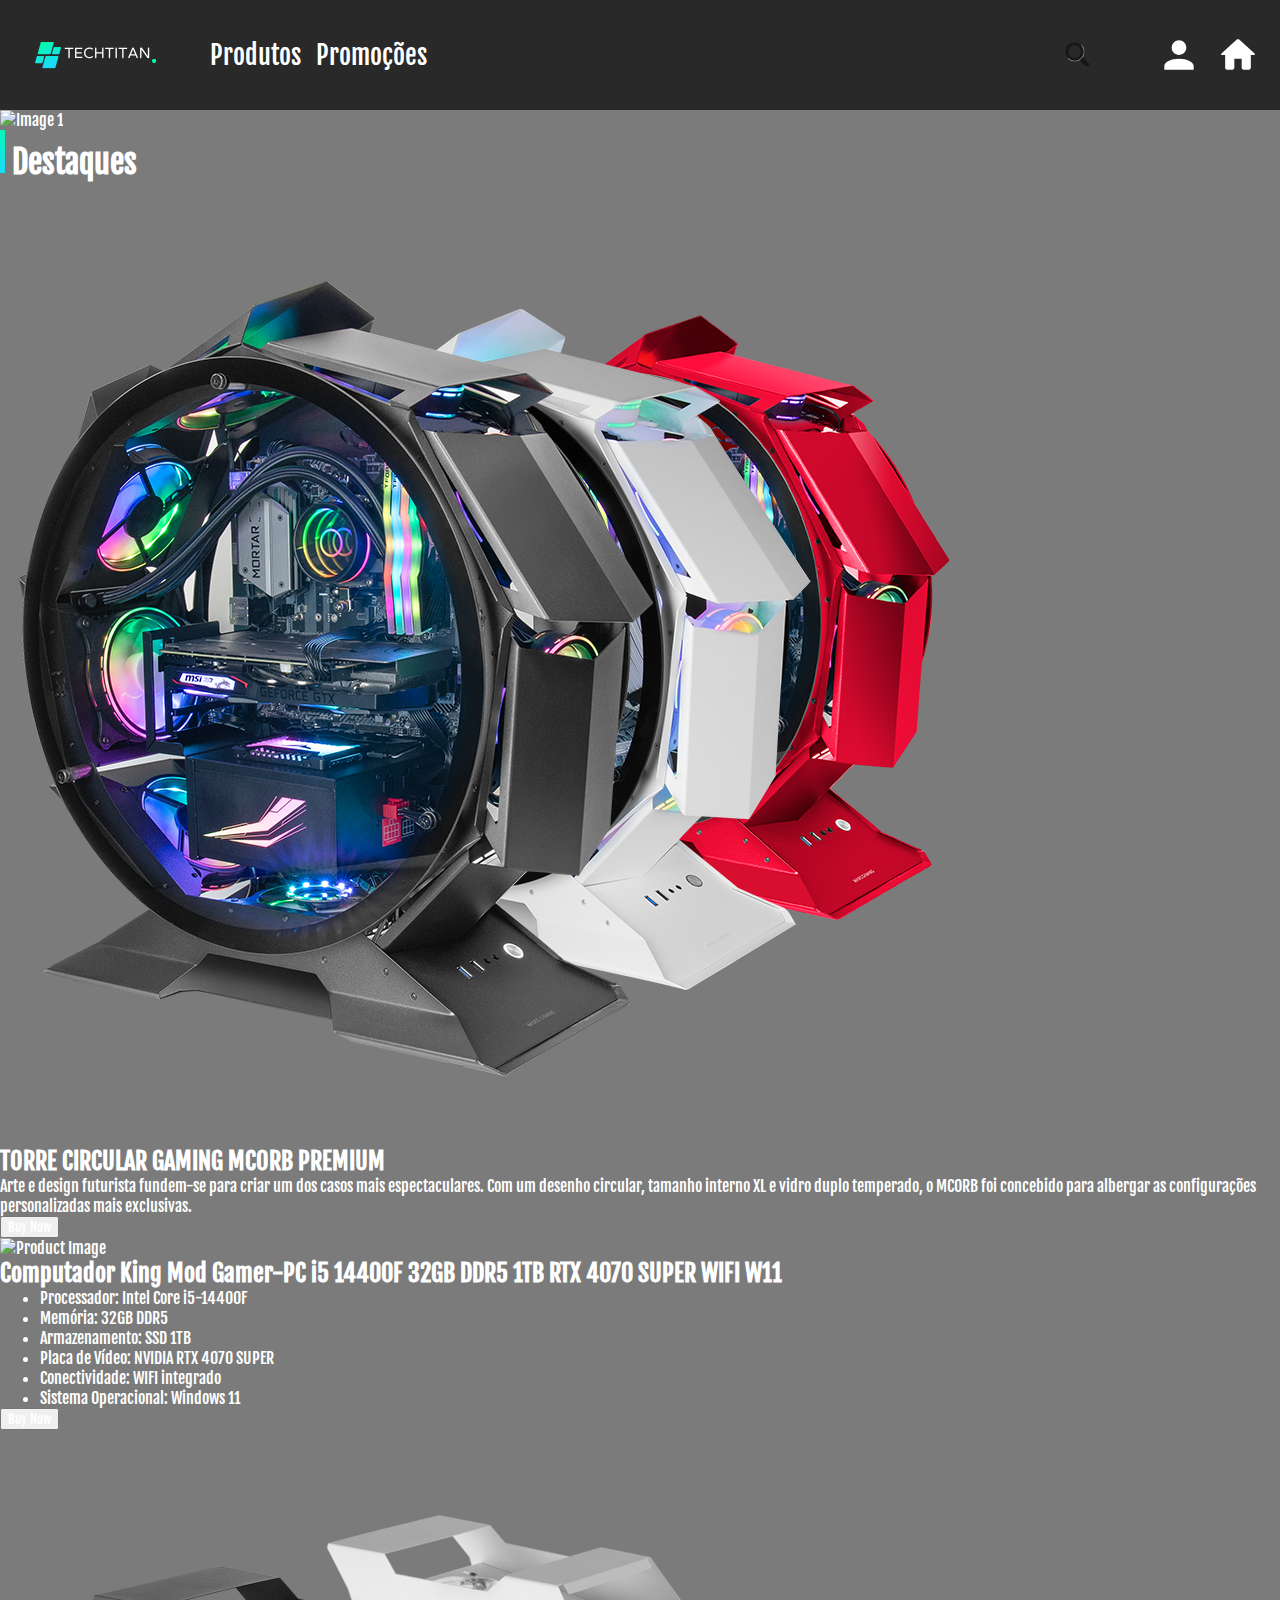
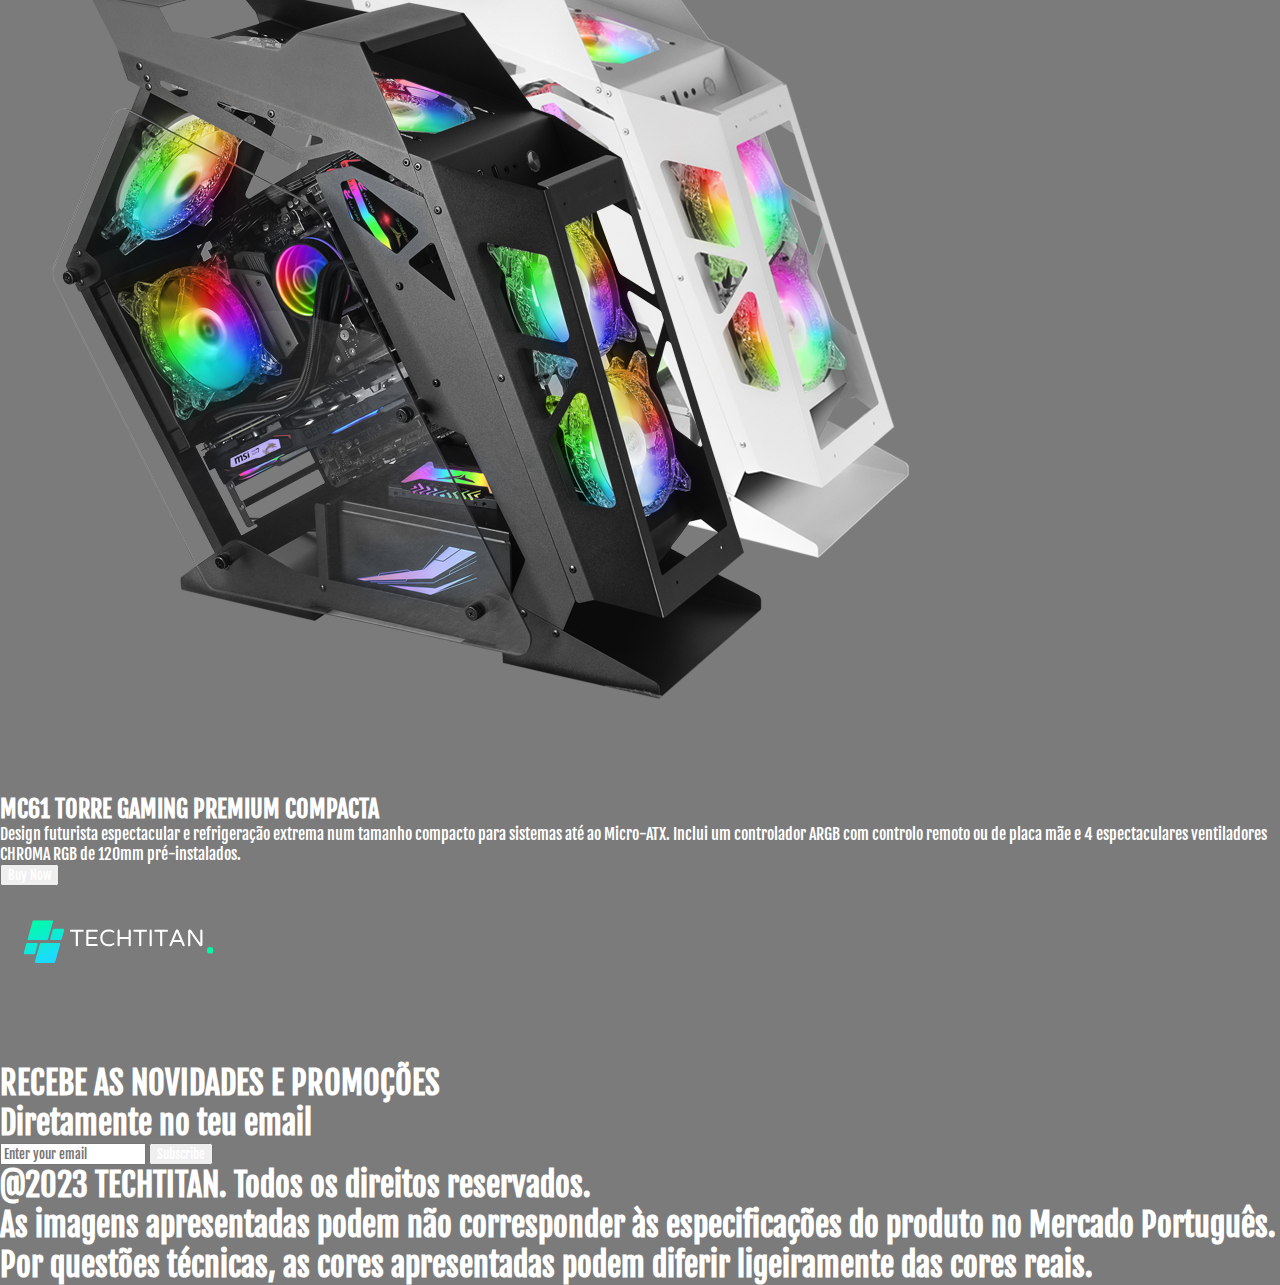
==== index.html @ 1f18a37e "First Commit" ====
<!DOCTYPE html>
<html lang="en">
<head>
    <meta charset="UTF-8">
    <meta name="viewport" content="width=device-width, initial-scale=1.0">

    <!--FavIcon-->
    <link rel="apple-touch-icon" sizes="180x180" href="assets/images/favicon/apple-touch-icon.png">
    <link rel="icon" type="image/png" sizes="32x32" href="assets/images/favicon/favicon-32x32.png">
    <link rel="icon" type="image/png" sizes="16x16" href="assets/images/favicon/favicon-16x16.png">
    <link rel="manifest" href="assets/images/favicon/site.webmanifest">


    <!--Fonts-->
    <link rel="preconnect" href="https://fonts.googleapis.com">
    <link rel="preconnect" href="https://fonts.gstatic.com" crossorigin>
    <link href="https://fonts.googleapis.com/css2?family=Fjalla+One&display=swap" rel="stylesheet">


    <!--CSS-->
    <link rel="stylesheet" href="assets/css/style.css">

    <!--Title-->
    <title>TechTitan</title>




</head>
<body>
    <header> 
        <div class="divheader">
            <img id="logo" src="assets/images/Logo.svg" alt="">
            <a href="">Produtos</a>
            <a href="">Promoções</a>
        </div>
        <div class="divheader2">
            <form action="" class="search-bar">
                <input type="search" name="search" pattern=".*\S.*" required>
                <button class="search-btn" type="submit">
                  <span>Search</span>
                </button>
            </form>
            <img class="icons" src="assets/images/icons/mdi--account 1.svg" alt="">
            <img class="icons" src="assets/images/icons/ic--round-home 1.svg" alt="">
        </div>
    </header>
    <div class="image-gallery">
        <img src="assets/images/Anuncio 1.svg" alt="Image 1">
        <!-- Add more images as needed -->
    </div>

    <h1 class="destaquesh1">
        <img src="assets/images/Line 1.svg" alt="">
        Destaques
    </h1>

    <div id="cards">
        <div class="card">
            <img class="card-image" src="assets/images/FiguresImgs/mcorb_960x960.webp" alt="Product Image">
            <div class="card-content">
            <h2 class="card-title">TORRE CIRCULAR GAMING MCORB PREMIUM</h2>
            <p class="card-description">Arte e design futurista fundem-se para criar um dos casos mais espectaculares. Com um desenho circular, tamanho interno XL e vidro duplo temperado, o MCORB foi concebido para albergar as configurações personalizadas mais exclusivas.</p>
            <button class="card-button">Buy Now</button>
            </div>
        </div>
        <div class="card">
            <img class="card-image" src="assets/images/FiguresImgs/KM4GMR-I51TN47SWW.webp" alt="Product Image">
            <div class="card-content">
            <h2 class="card-title">Computador King Mod Gamer-PC i5 14400F 32GB DDR5 1TB RTX 4070 SUPER WIFI W11</h2>
            <p class="card-description">
                <ul>
                    <li>Processador: Intel Core i5-14400F</li>
                    <li>Memória: 32GB DDR5</li>
                    <li>Armazenamento: SSD 1TB</li>
                    <li>Placa de Vídeo: NVIDIA RTX 4070 SUPER</li>
                    <li>Conectividade: WIFI integrado</li>
                    <li>Sistema Operacional: Windows 11</li>
                </ul>
            </p>
            <button class="card-button">Buy Now</button>
            </div>
        </div>
        <div class="card">
            <img class="card-image" src="assets/images/FiguresImgs/mc61_960x960.webp" alt="Product Image">
            <div class="card-content">
            <h2 class="card-title">MC61 TORRE GAMING PREMIUM COMPACTA</h2>
            <p class="card-description">Design futurista espectacular e refrigeração extrema num tamanho compacto para sistemas até ao Micro-ATX. Inclui um controlador ARGB com controlo remoto ou de placa mãe e 4 espectaculares ventiladores CHROMA RGB de 120mm pré-instalados.</p>
            <button class="card-button">Buy Now</button>
            </div>
        </div>
    </div>
    
    <div class="divoptions">

    </div>


    <div id="info-contact">
        <img src="assets/images/Logo.svg" alt="Logo">
        <div class="contact-tab">
            <div class="textcontact">
                <h1>RECEBE AS NOVIDADES E PROMOÇÕES</h1>
                <h1>Diretamente no teu email</h1>
            </div>
            <div class="container">
                <input type="email" id="emailInput" placeholder="Enter your email">
                <button id="subscribeButton">Subscribe</button>
              </div>
        
              <div id="toastie" class="toastie">
                <p id="toastieMessage"></p>
            </div>
        </div>
    </div>


    <footer>
        <h1>
            @2023 TECHTITAN. Todos os direitos reservados.
        </h1>
        <h1>
            As imagens apresentadas podem não corresponder às especificações do produto no Mercado Português. <br> Por questões técnicas, as cores apresentadas podem diferir ligeiramente das cores reais.
        </h1>
    </footer>






    <script src="assets/js/script.js"></script>
</body>
</html>
---- assets/css/style.css ----
:root {
    --primary-color: #FFFFFF;
    --secondary-color: #000000;

    --background-color: #7B7B7B;

    --alternative-color: #464646;
}


* {
    margin: 0;
    font-family: "Fjalla One", sans-serif;
    color: var(--primary-color);
    outline: none;
}

body {
    height: 100%;
    min-height: 100%;
    background-color: var(--background-color);
}

header {
    display: flex;
    justify-content: space-between;
    align-items: center;
    background-color: #292929;
}
#logo {
    margin-right: 25px;
    width: 150px;
    transform: translateY(18%);
}

.divheader {
    margin-left: 20px;
    gap: 15px;
    display: flex;
    justify-content: center;
    align-items: center;
}

.divheader a {
    font-size: 26px;
    font-weight: 500;
    text-decoration: none;
    color: var(--primary-color);
}
.divheader a:hover {
    cursor: pointer;
}

.divheader2 {
    gap: 15px;
    margin-right: 20px;
    display: flex;
    justify-content: center;
    align-items: center;
}

.divheader2 form {
    display: flex;
    align-items: center;
    justify-content: center;
}

.search-bar input,
.search-btn, 
.search-btn:before, 
.search-btn:after {
  transition: all 0.25s ease-out;
}
.search-bar input,
.search-btn {
  width: 3em;
  height: 3em;
}
.search-bar input:invalid:not(:focus),
.search-btn {
  cursor: pointer;
}
.search-bar,
.search-bar input:focus,
.search-bar input:valid  {
  width: 100%;
}
.search-bar input:focus,
.search-bar input:not(:focus) + .search-btn:focus {
  outline: transparent;
}
.search-bar {
  margin: auto;
  padding: 1.5em;
  justify-content: center;
  max-width: 30em;
}
.search-bar input {
  background: transparent;
  border-radius: 1.5em;
  box-shadow: 0 0 0 0.4em #171717 inset;
  padding: 0.75em;
  transform: translate(0.5em,0.5em) scale(0.5);
  transform-origin: 100% 0;
  -webkit-appearance: none;
  -moz-appearance: none;
  appearance: none;
}
.search-bar input::-webkit-search-decoration {
  -webkit-appearance: none;
}
.search-bar input:focus,
.search-bar input:valid {
  background: #fff;
  border-radius: 0.375em 0 0 0.375em;
  box-shadow: 0 0 0 0.1em #d9d9d9 inset;
  transform: scale(1);
}
.search-btn {
  background: #171717;
  border-radius: 0 0.75em 0.75em 0 / 0 1.5em 1.5em 0;
  padding: 0.75em;
  position: relative;
  transform: translate(0.25em,0.25em) rotate(45deg) scale(0.25,0.125);
  transform-origin: 0 50%;
}
.search-btn:before, 
.search-btn:after {
  content: "";
  display: block;
  opacity: 0;
  position: absolute;
}
.search-btn:before {
  border-radius: 50%;
  box-shadow: 0 0 0 0.2em #f1f1f1 inset;
  top: 0.75em;
  left: 0.75em;
  width: 1.2em;
  height: 1.2em;
}
.search-btn:after {
  background: #f1f1f1;
  border-radius: 0 0.25em 0.25em 0;
  top: 51%;
  left: 51%;
  width: 0.75em;
  height: 0.25em;
  transform: translate(0.2em,0) rotate(45deg);
  transform-origin: 0 50%;
}
.search-btn span {
  display: inline-block;
  overflow: hidden;
  width: 1px;
  height: 1px;
}

/* Active state */
.search-bar input:focus + .search-btn,
.search-bar input:valid + .search-btn {
    background: rgb(4,247,180);
    background: linear-gradient(90deg, rgba(4,247,180,1) 0%, rgba(27,219,251,1) 100%);
  border-radius: 0 0.375em 0.375em 0;
  transform: scale(1);
}
.search-bar input:focus + .search-btn:before, 
.search-bar input:focus + .search-btn:after,
.search-bar input:valid + .search-btn:before, 
.search-bar input:valid + .search-btn:after {
  opacity: 1;
}
.search-bar input:focus + .search-btn:hover,
.search-bar input:valid + .search-btn:hover,
.search-bar input:valid:not(:focus) + .search-btn:focus {
    background: rgb(4,247,180);
    background: linear-gradient(90deg, rgba(4,247,180,1) 0%, rgba(27,219,251,1) 100%);
}
.search-bar input:focus + .search-btn:active,
.search-bar input:valid + .search-btn:active {
  transform: translateY(1px);
}

@media screen and (prefers-color-scheme: dark) {
  body, input {
    color: #f1f1f1;
  }
  body {
    background-color: var(--background-color);
  .search-bar input {
    box-shadow: 0 0 0 0.4em #f1f1f1 inset;
  }
  .search-bar input:focus,
  .search-bar input:valid {
    background: #3d3d3d;
    box-shadow: 0 0 0 0.1em #3d3d3d inset;
  }
  .search-btn {
    background: #f1f1f1;
  }
}

.icons {
    width: 40px;
    cursor: pointer;
}

.image-gallery {
    width: 100%;
    height: 400px;
    overflow: hidden;
    position: relative;
    border-bottom: 5px solid #FFFFFF;
  }
  
  .image-gallery img {
    width: 100%;
    height: 100%;
    object-fit: cover;
    position: absolute;
    top: 0;
    left: 0;
    opacity: 0;
    transition: opacity 0.5s ease-in-out;
  }
  
  .image-gallery img:first-child {
    opacity: 1;
  }


.destaquesh1 {
    gap: 5px;
    display: flex;
    align-items: center;
    justify-content: flex-start;
    margin-left: 40px;
    margin-top: 70px;
}

#cards {
    gap: 30px;
    margin-top: 50px;
    margin-left: 80px;
    margin-bottom: 80px;
    display: flex;
    align-items: center;
    justify-content: center;
}

.card {
    width: 300px;
    border-radius: 5px;
    overflow: hidden;
    box-shadow: 0 0 10px rgba(0, 0, 0, 0.1);
  }
  
  .card-image {
    width: 100%;
    height: auto;
  }
  
  .card-content {
    padding: 20px;
    background-color: rgb(148, 148, 148);
  }
  
  .card-title {
    margin: 0;
    font-size: 20px;
    font-weight: bold;
  }
  
  .card-description {
    margin-top: 10px;
    font-size: 16px;
    line-height: 1.5;
  }
  
  .card-button {
    display: block;
    width: 100%;
    padding: 10px;
    margin-top: 20px;
    background-color: #007bff;
    color: #fff;
    border: none;
    border-radius: 5px;
    font-size: 18px;
    cursor: pointer;
  }
  
  .card-button:hover {
    background-color: #0056b3;
  }

.divoptions {
    margin-top: 200px;
    width: 100%;
    height: 30vh;
    background-color: #464646;
}



#info-contact {
    gap: 15px;
    display: flex;
    justify-content: flex-start;
    align-items: center;
    background-color: rgba(94, 94, 94, 0.5);
    margin-top: 300px;
    width: 100%;
    height: 40vh;
}
#info-contact img {
    transform: translateY(-20%);
}

.contact-tab {
    display: flex;
    align-items: center;
    justify-content: space-between;
    border-radius: 15px;
    height: 15vh;
    width: 55vw;
    background: rgb(4,247,180);
    background: linear-gradient(90deg, rgba(4,247,180,1) 0%, rgba(27,219,251,1) 100%);
    transform: translate(13%, -130%);
}

.textcontact {
    margin-left: 15px;
    font-size: 12px;
    font-weight: 500;
}

.container {
    display: flex;
    flex-direction: column;
    align-items: center;
    margin-right: 15px;
  }
  
  #toastie {
    position: fixed;
    top: 50%;
    left: 50%;
    transform: translate(-50%, -50%);
    background-color: #333;
    color: #fff;
    padding: 20px;
    border-radius: 5px;
    opacity: 0;
    transition: opacity 0.3s ease-in-out;
  }
  
  #toastie.show {
    opacity: 1;
  }

  


footer {
    width: 100%;
    height: 20vh;
    display: flex;
    align-items: center;
    justify-content: space-between;
    background-color: #292929;
}

footer h1 {
    margin-left: 15px;
    margin-right: 15px;
    font-weight: 400;
    font-size: 12px;
}
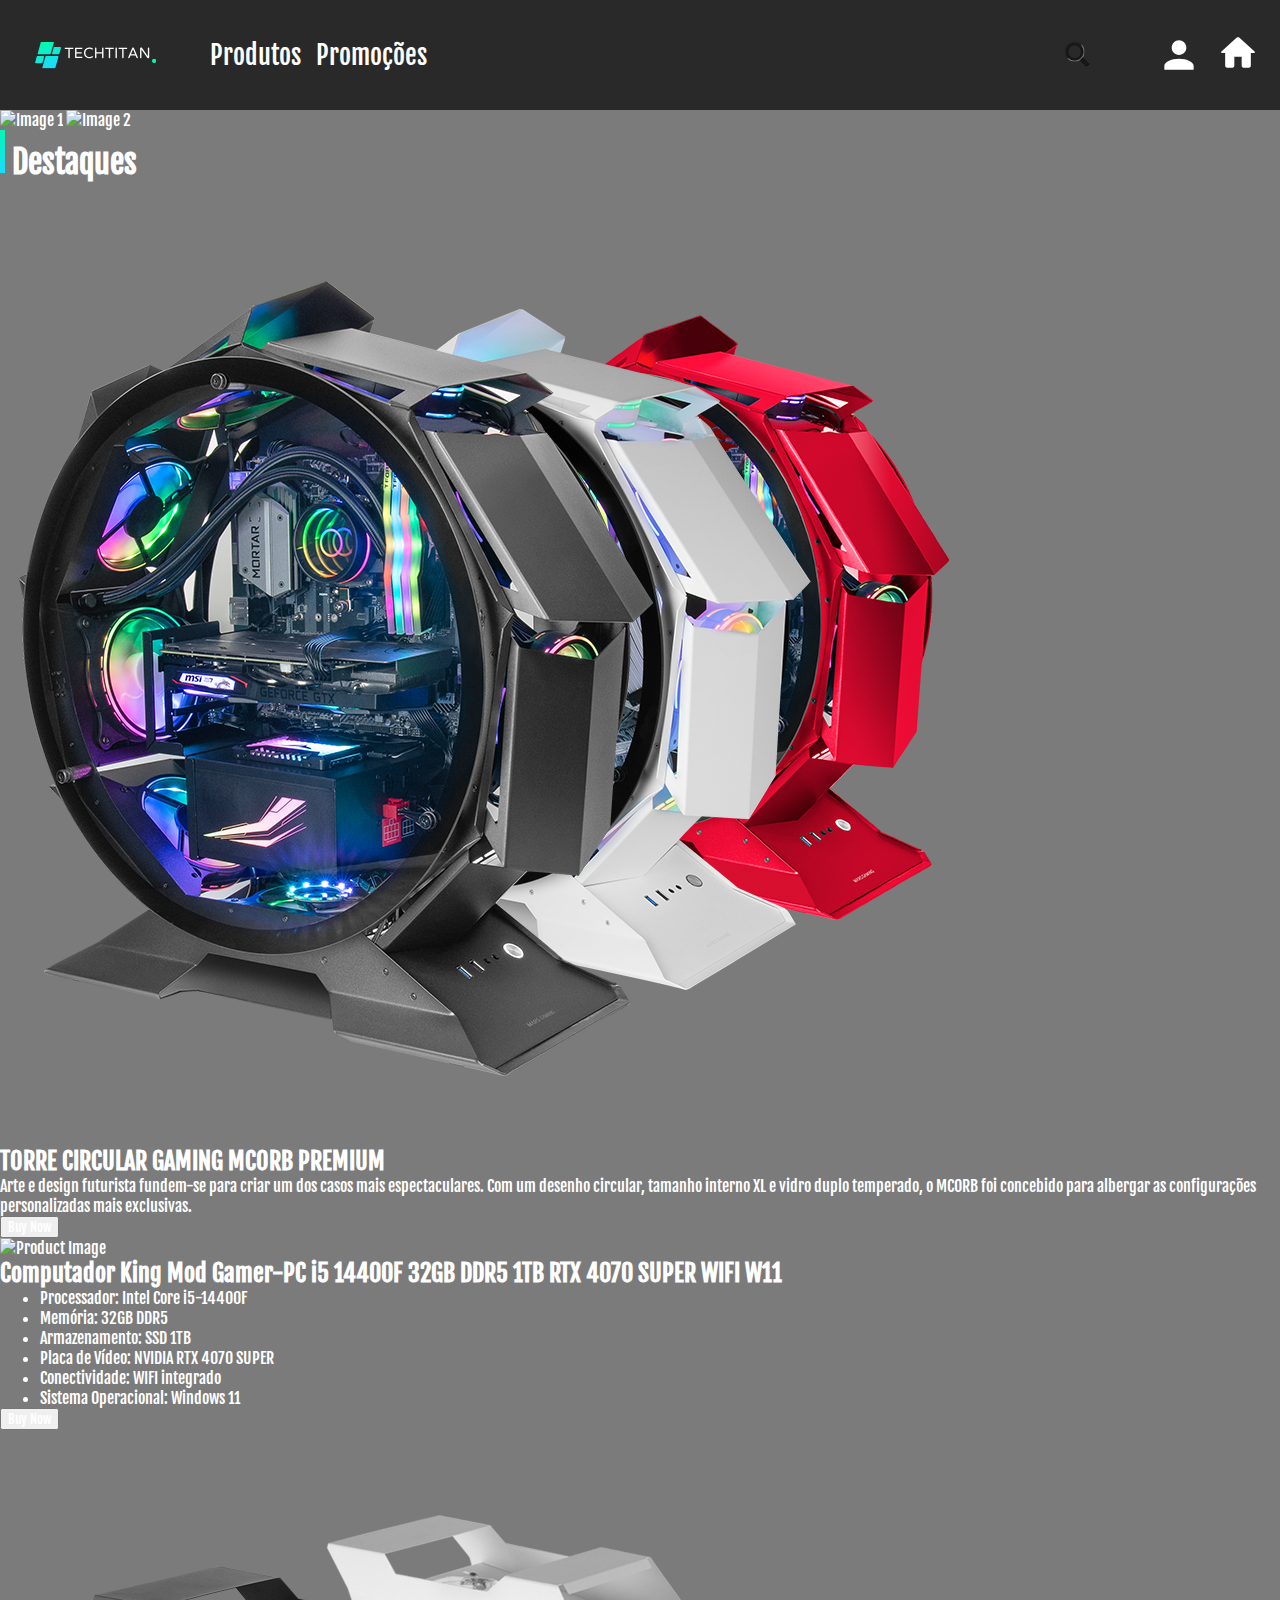
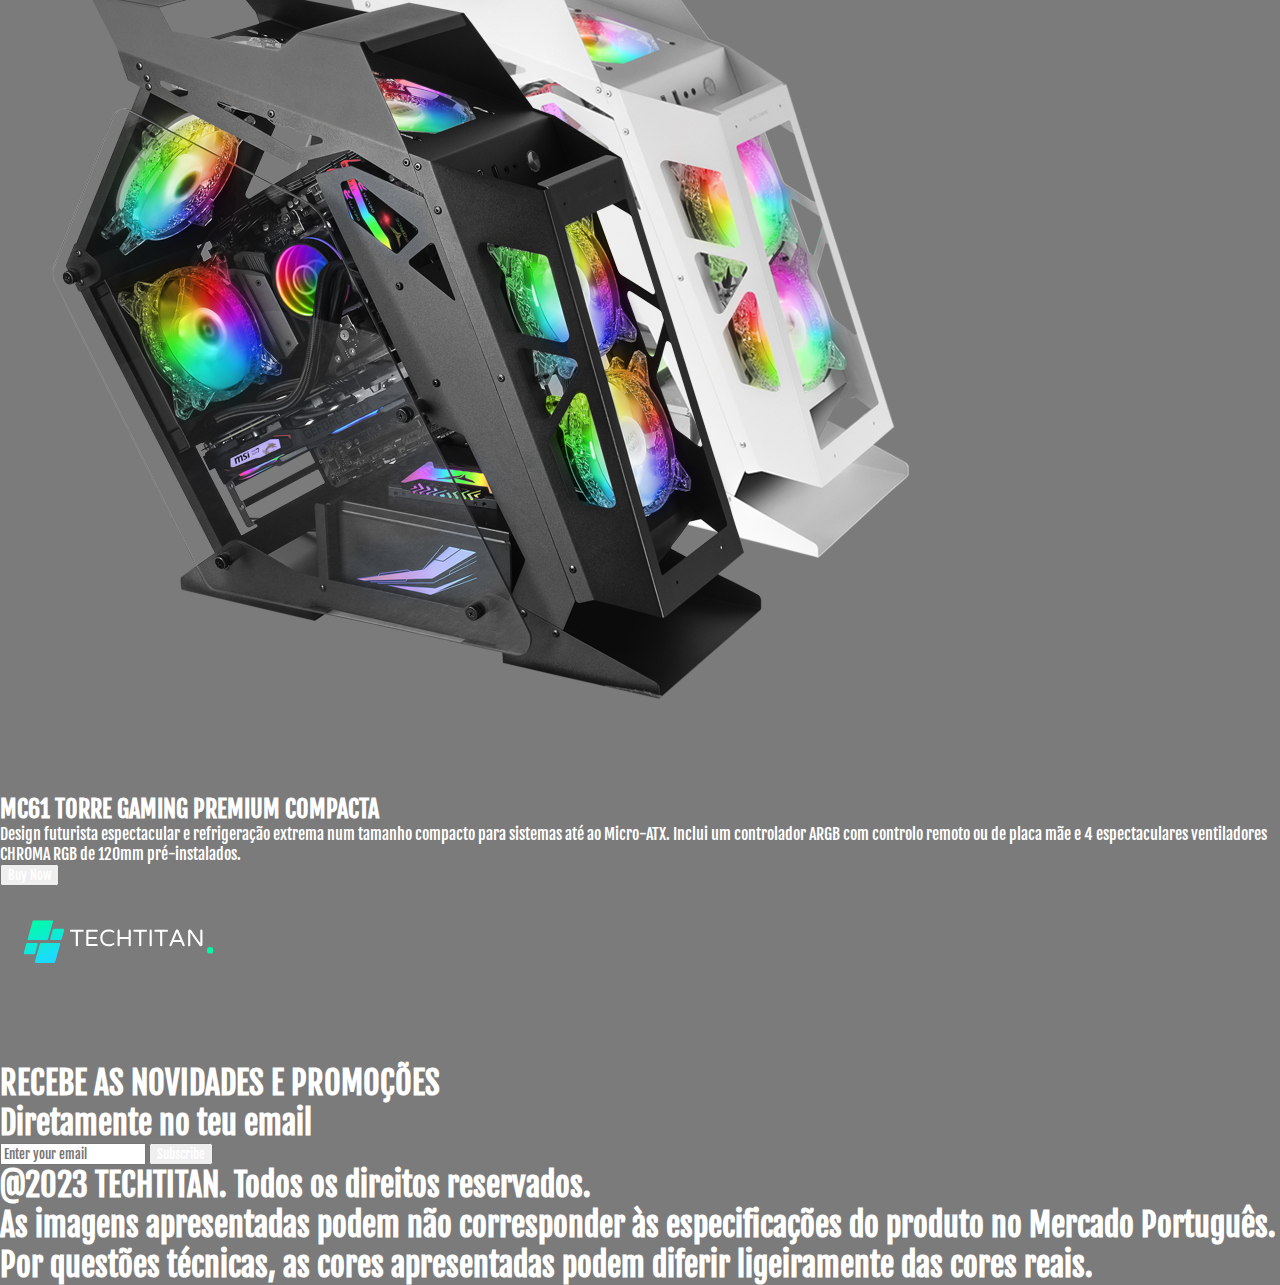
==== commit 94cff2d7: "Final Changes" ====
--- a/index.html
+++ b/index.html
@@ -42,11 +42,14 @@
                 </button>
             </form>
             <img class="icons" src="assets/images/icons/mdi--account 1.svg" alt="">
-            <img class="icons" src="assets/images/icons/ic--round-home 1.svg" alt="">
+            <a href="../index.html">
+                <img class="icons" src="../assets/images/icons/ic--round-home 1.svg" alt="">
+            </a>
         </div>
     </header>
     <div class="image-gallery">
         <img src="assets/images/Anuncio 1.svg" alt="Image 1">
+        <img src="assets/images/Anuncio 2.svg" alt="Image 2">
         <!-- Add more images as needed -->
     </div>
 
@@ -61,7 +64,7 @@
             <div class="card-content">
             <h2 class="card-title">TORRE CIRCULAR GAMING MCORB PREMIUM</h2>
             <p class="card-description">Arte e design futurista fundem-se para criar um dos casos mais espectaculares. Com um desenho circular, tamanho interno XL e vidro duplo temperado, o MCORB foi concebido para albergar as configurações personalizadas mais exclusivas.</p>
-            <button class="card-button">Buy Now</button>
+            <button onclick="goToPage1()" class="card-button">Buy Now</button>
             </div>
         </div>
         <div class="card">
@@ -78,7 +81,7 @@
                     <li>Sistema Operacional: Windows 11</li>
                 </ul>
             </p>
-            <button class="card-button">Buy Now</button>
+            <button onclick="goToPage2()" class="card-button">Buy Now</button>
             </div>
         </div>
         <div class="card">
@@ -86,7 +89,7 @@
             <div class="card-content">
             <h2 class="card-title">MC61 TORRE GAMING PREMIUM COMPACTA</h2>
             <p class="card-description">Design futurista espectacular e refrigeração extrema num tamanho compacto para sistemas até ao Micro-ATX. Inclui um controlador ARGB com controlo remoto ou de placa mãe e 4 espectaculares ventiladores CHROMA RGB de 120mm pré-instalados.</p>
-            <button class="card-button">Buy Now</button>
+            <button onclick="goToPage3()" class="card-button">Buy Now</button>
             </div>
         </div>
     </div>
--- a/assets/css/style.css
+++ b/assets/css/style.css
@@ -207,7 +207,7 @@
 
 .image-gallery {
     width: 100%;
-    height: 400px;
+    height: 500px;
     overflow: hidden;
     position: relative;
     border-bottom: 5px solid #FFFFFF;
@@ -326,7 +326,7 @@
     width: 55vw;
     background: rgb(4,247,180);
     background: linear-gradient(90deg, rgba(4,247,180,1) 0%, rgba(27,219,251,1) 100%);
-    transform: translate(13%, -130%);
+    transform: translate(15%, -130%);
 }
 
 .textcontact {
@@ -336,12 +336,57 @@
 }
 
 .container {
-    display: flex;
-    flex-direction: column;
-    align-items: center;
-    margin-right: 15px;
-  }
-  
+  gap: 15px;
+    display: flex;
+    justify-content: center;
+    align-items: center;
+    margin-right: 20px;
+  }
+  #subscribeButton {
+    display: flex;
+    align-items: center;
+    justify-content: center;
+    outline: none;
+    cursor: pointer;
+    width: 150px;
+    height: 50px;
+    background-image: linear-gradient(to top, #D8D9DB 0%, #fff 80%, #FDFDFD 100%);
+    border-radius: 30px;
+    border: 1px solid #8F9092;
+    transition: all 0.2s ease;
+    font-size: 14px;
+    font-weight: 600;
+    color: #606060;
+    text-shadow: 0 1px #fff;
+  }
+  
+  #subscribeButton:hover {
+    box-shadow: 0 4px 3px 1px #FCFCFC, 0 6px 8px #D6D7D9, 0 -4px 4px #CECFD1, 0 -6px 4px #FEFEFE, inset 0 0 3px 3px #CECFD1;
+  }
+  
+  #subscribeButton:active {
+    box-shadow: 0 4px 3px 1px #FCFCFC, 0 6px 8px #D6D7D9, 0 -4px 4px #CECFD1, 0 -6px 4px #FEFEFE, inset 0 0 5px 3px #999, inset 0 0 30px #aaa;
+  }
+  
+  #subscribeButton:focus {
+    box-shadow: 0 4px 3px 1px #FCFCFC, 0 6px 8px #D6D7D9, 0 -4px 4px #CECFD1, 0 -6px 4px #FEFEFE, inset 0 0 5px 3px #999, inset 0 0 30px #aaa;
+  }
+
+  #emailInput {
+    font-family: "SF Pro";
+    max-width: 190px;
+    padding: 0.875rem;
+    font-size: 1rem;
+    border: 1.5px solid #000;
+    border-radius: 0.5rem;
+    box-shadow: 2.5px 3px 0 #000;
+    outline: none;
+    transition: ease 0.25s;
+  }
+  
+  #emailInput:focus {
+    box-shadow: 5.5px 7px 0 black;
+  }
   #toastie {
     position: fixed;
     top: 50%;
